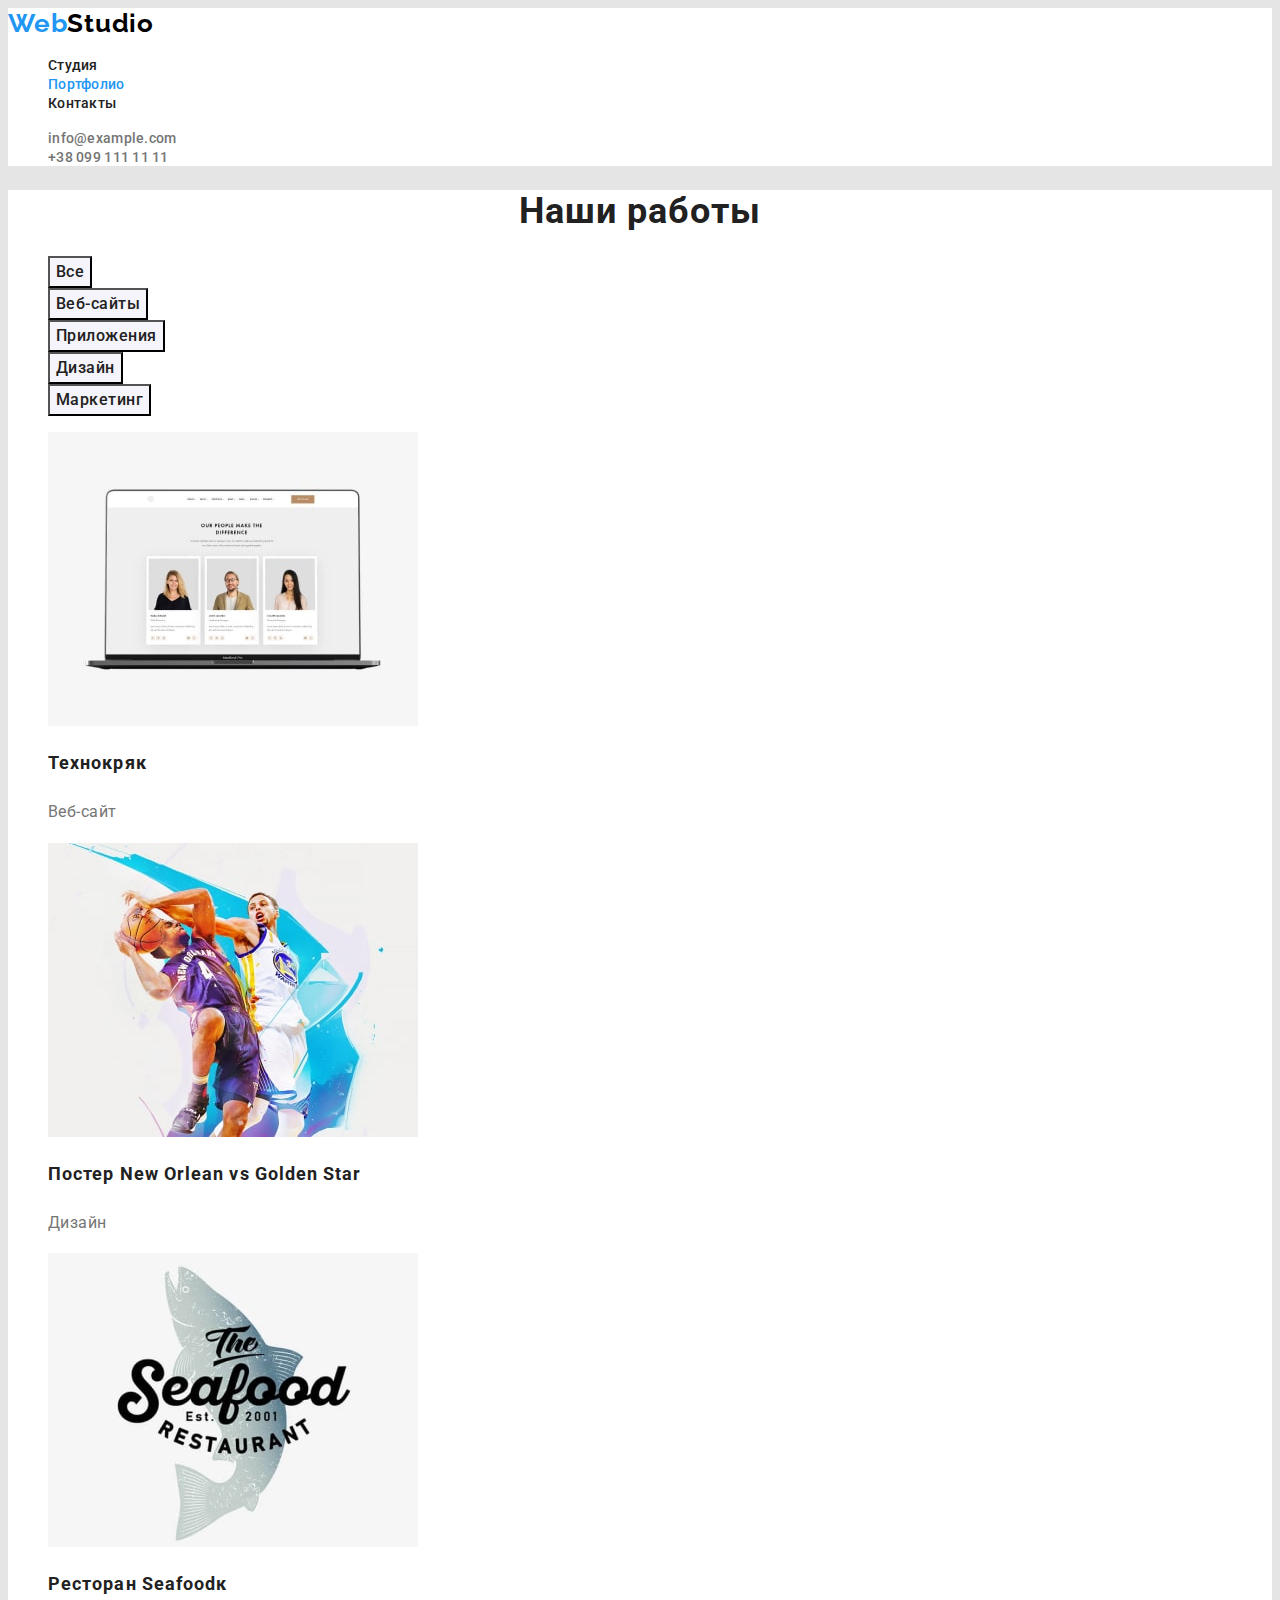
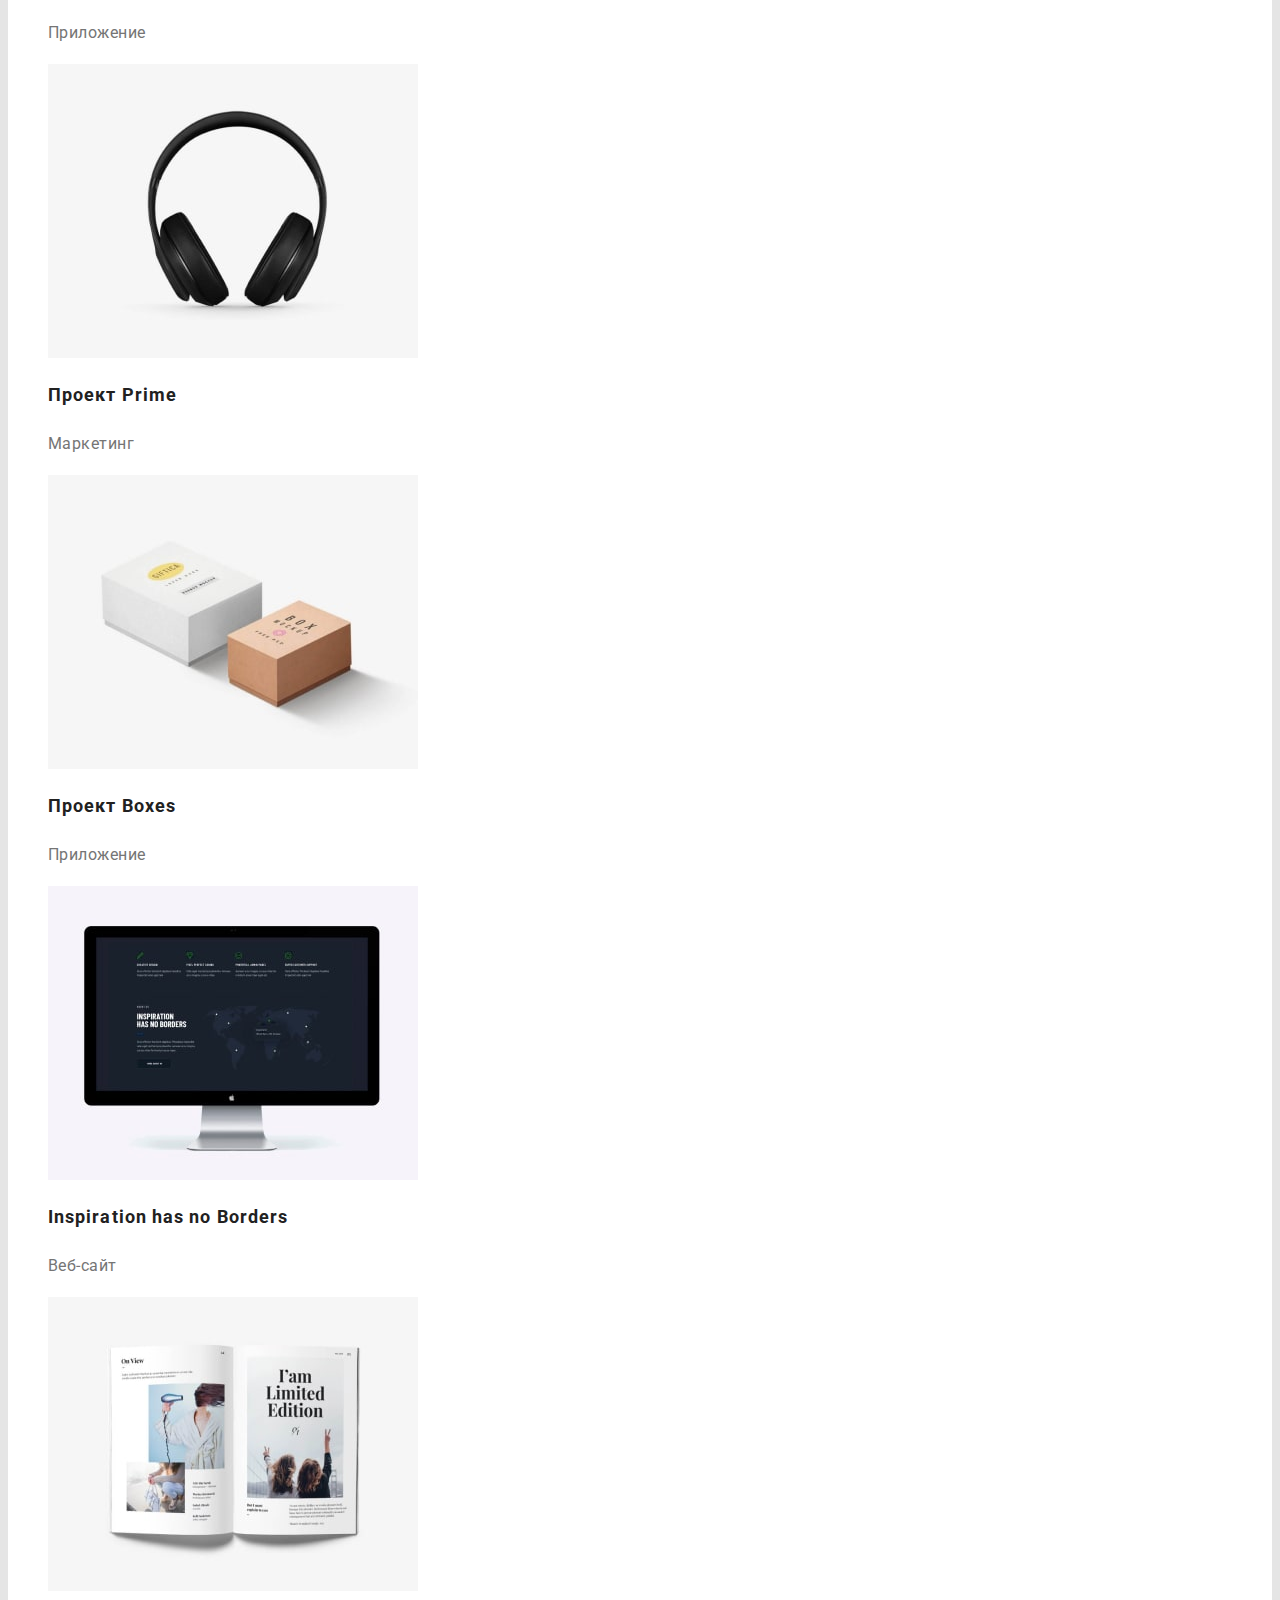
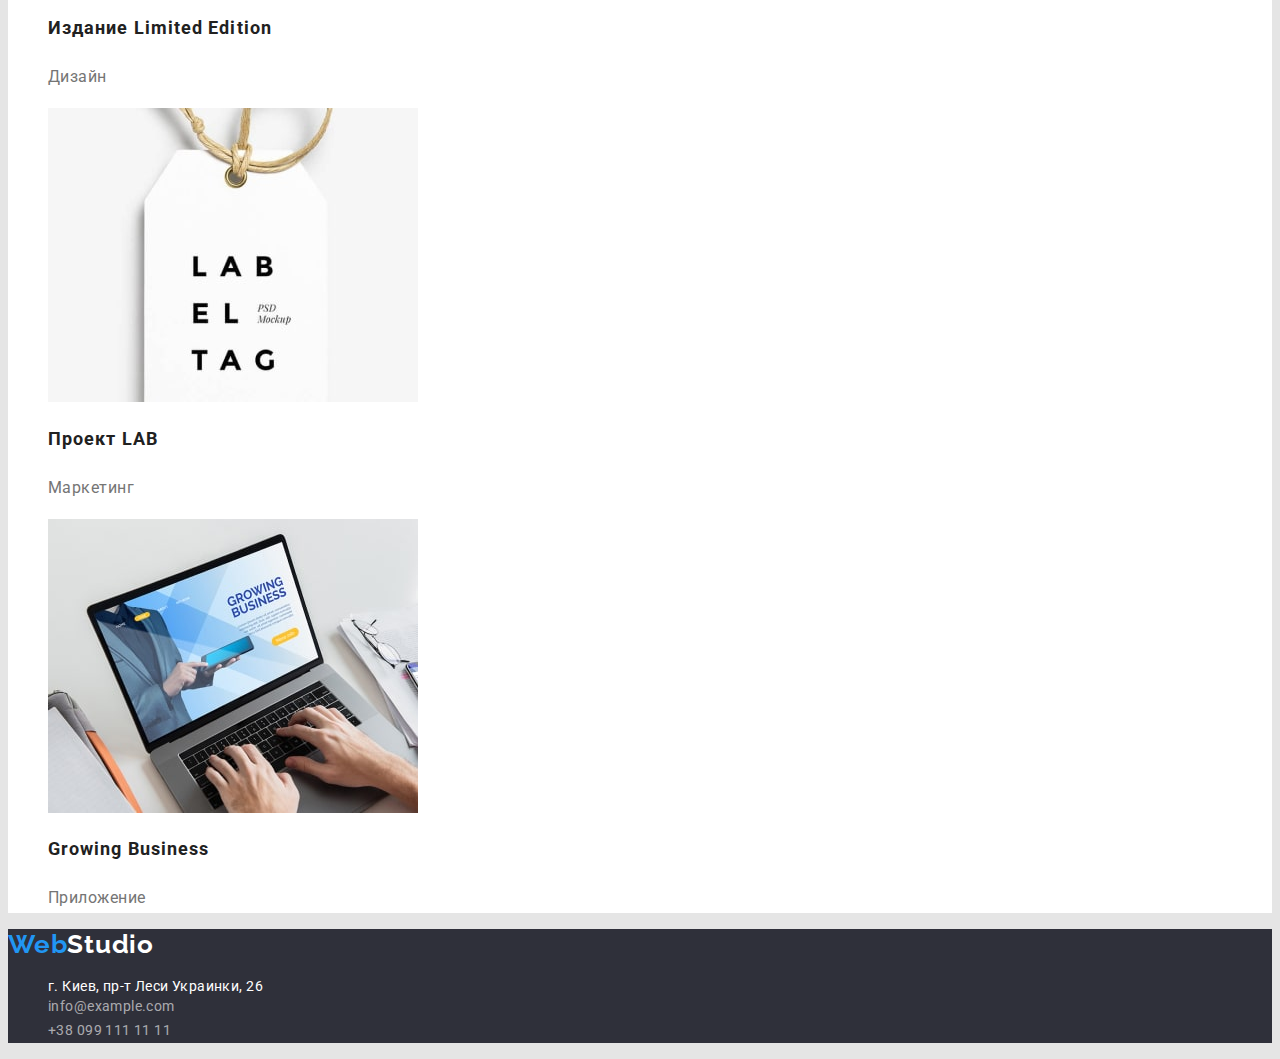
==== portfolio.html @ e9dab973 "add styles" ====
<!DOCTYPE html>
<html lang="ru">

<head>
    <meta charset="UTF-8">
    <meta http-equiv="X-UA-Compatible" content="IE=edge">
    <meta name="viewport" content="width=device-width, initial-scale=1.0">
    <link rel="preconnect" href="https://fonts.googleapis.com">
    <link rel="preconnect" href="https://fonts.gstatic.com" crossorigin>
    <link
        href="https://fonts.googleapis.com/css2?family=Raleway:wght@700&family=Roboto:wght@400;500;700;900&display=swap"
        rel="stylesheet">
    <title>Студия</title>
    <link rel="stylesheet" href="./css/styles.css">
</head>

<body>

    <!---Header navigation-->

    <header class="header">
        <nav class="header-nav">
            <a class="link header-logo" href="./index.html" lang="en">
                <span class="logo-accent">Web</span>Studio</a>
            <ul class="list header-list">
                <li class="header-item">
                    <a class="link header-link" href="./index.html" rel="noreferrer">Студия</a>
                </li>
                <li class="header-item">
                    <a class="link header-link current" href="./portfolio.html">Портфолио</a>
                </li>
                <li class="header-item">
                    <a class="link header-link" href="">Контакты</a>
                </li>
            </ul>
        </nav>
        <ul class="list contact-list">
            <li class="contact-item">
                <a class="link contact-link" href="mailto:info@example.com">info@example.com</a>
            </li>
            <li class="contact-item">
                <a class="link contact-link" href="tel:+380991111111">+38 099 111 11 11</a>
            </li>
        </ul>
    </header>

    <!--Main section-->

    <main>
        <section class="portfolio">      
        <h1 class="portfolio-section-title">Наши работы</h1>
        <!--Portfolio nav-->
        <ul class="list portfolio-nav-list">
            <li><button class="portfolio-nav-btn cursor" type="button">Все</button></li>
            <li><button class="portfolio-nav-btn cursor" type="button">Веб-сайты</button></li>
            <li><button class="portfolio-nav-btn cursor" type="button">Приложения</button></li>
            <li><button class="portfolio-nav-btn cursor" type="button">Дизайн</button></li>
            <li><button class="portfolio-nav-btn cursor" type="button">Маркетинг</button></li>
        </ul>

            <!--Portfolio-->
            <ul class="list portfolio-list">
                <li><a class="link portfolio-link" href="">
                    <img src="./images/project1-min.jpg" alt="Технокряк" width="370" height="294">
                    <h2 class="portfolio-title">Технокряк</h2>
                    <p class="portfolio-description">Веб-сайт</p>
                </a></li>
                <li><a class="link portfolio-link" href="">
                    <img src="./images/project2-min.jpg" alt="Дизайн постера" width="370" height="294">
                    <h2 class="portfolio-title">Постер New Orlean vs Golden Star</h2>
                    <p class="portfolio-description">Дизайн</p>
                </a></li>
                <li><a class="link portfolio-link" href="">
                    <img src="./images/project3-min.jpg" alt="Приложение ресторана" width="370" height="294">
                    <h2 class="portfolio-title">Ресторан Seafoodк</h2>
                    <p class="portfolio-description">Приложение</p>
                </a></li>
                <li><a class="link portfolio-link" href="">
                    <img src="./images/project4-min.jpg" alt="Проект Prime" width="370" height="294">
                    <h2 class="portfolio-title">Проект Prime</h2>
                    <p class="portfolio-description">Маркетинг</p>
                </a></li>
                <li><a class="link portfolio-link" href="">
                    <img src="./images/project5-min.jpg" alt="Проект Boxes" width="370" height="294">
                    <h2 class="portfolio-title">Проект Boxes</h2>
                    <p class="portfolio-description">Приложение</p>
                </a></li>
                <li><a class="link portfolio-link" href="">
                    <img src="./images/project6-min.jpg" alt="Веб сайт" width="370" height="294">
                    <h2 class="portfolio-title" lang="en">Inspiration has no Borders</h2>
                    <p class="portfolio-description">Веб-сайт</p>
                </a></li>
                <li><a class="link portfolio-link" href="">
                    <img src="./images/project7-min.jpg" alt="Дизайн издания" width="370" height="294">
                    <h2 class="portfolio-title">Издание Limited Edition</h2>
                    <p class="portfolio-description">Дизайн</p>
                </a></li>
                <li><a class="link portfolio-link" href="">
                    <img src="./images/project8-min.jpg" alt="Проект LAB" width="370" height="294">
                    <h2 class="portfolio-title">Проект LAB</h2>
                    <p class="portfolio-description">Маркетинг</p>
                </a></li>
                <li><a class="link portfolio-link" href="">
                    <img src="./images/project9-min.jpg" alt="Growing Business" width="370" height="294">
                    <h2 class="portfolio-title" lang="en">Growing Business</h2>
                    <p class="portfolio-description">Приложение</p>
                </a></li>
            </ul>
    </section>
    </main>

    <!--Footer section-->

    <footer class="footer">
        <a class="link footer-logo" href="./index.html" lang="en"> <span class="logo-accent">Web</span>Studio</a>
        <address class="address">
            <ul class="list address-list">
                <li><a class="link address-link" href="">г. Киев, пр-т Леси Украинки, 26</a></li>
                <li><a class="link mail-link" href="mailto:info@example.com">info@example.com</a></li>
                <li><a class="link tel-link" href="tel:+380991111111">+38 099 111 11 11</a></li>
            </ul>
        </address>
    </footer>
    </body>

</html>
---- css/styles.css ----
:root {
  --main-title-color: #212121;
  --accent-title-color: #ffffff;
  --main-text-color: #757575;
  --second-text-color: #ffffff;
  --accent-text-color: #2196f3;
  --main-section-background-color: #ffffff;
  --second-section-background-color: #f5f4fa;
  --accent-section-background-color: #2f303a;
  --main-btn-color: #ffffff;
  --second-btn-color: #212121;
  --main-btn-background-color: #2196f3;
  --second-btn-background-color: #f5f4fa;
}

body {
  font-family: Roboto, sans-serif;
  color: #757575;
  background-color: #e5e5e5;
}

.list {
  list-style: none;
}

.link {
  text-decoration: none;
}
.cursor {
  cursor: pointer;
}

/*------------Header styles------------------*/

.header-link.current {
  color: var(--accent-text-color);
}

.header {
  background-color: var(--main-section-background-color);
}
.header-logo {
  font-family: Raleway;
  font-weight: 700;
  font-size: 26px;
  line-height: 1.19;
  letter-spacing: 0.03em;
  color: #000000;
}

.logo-accent {
  font-family: Raleway;
  font-weight: 700;
  font-size: 26px;
  line-height: 1.19;
  letter-spacing: 0.03em;
  color: var(--accent-text-color);
}

.header-link {
  font-weight: 500;
  font-size: 14px;
  line-height: 1.14;
  letter-spacing: 0.02em;
  color: var(--main-title-color);
}

.contact-link {
  font-weight: 500;
  font-size: 14px;
  line-height: 1.14;
  letter-spacing: 0.02em;
  color: var(--main-text-color);
}

.contact-link:hover,
:focus {
  color: var(--accent-text-color);
}

/*------------Hero styles------------------*/

.hero {
  background-color: var(--accent-section-background-color);
}

.hero-title {
  font-weight: 900;
  font-size: 44px;
  line-height: 1.36;
  text-align: center;
  letter-spacing: 0.06em;
  text-transform: uppercase;
  color: var(--accent-title-color);
}

.hero-btn {
  background-color: var(--main-btn-background-color);
  font-family: inherit;
  font-weight: 700;
  font-size: 16px;
  line-height: 1.87;
  letter-spacing: 0.06em;
  color: var(--main-btn-color);
}

/*------------Advantages styles ------------------*/

.advantages {
  background-color: var(--main-section-background-color);
}

.advantages-section-title,
.services-section-title,
.team-section-title {
  font-weight: 700;
  font-size: 36px;
  line-height: 1.17;
  text-align: center;
  letter-spacing: 0.03em;
  color: var(--main-title-color);
}

.advantages-title {
  font-weight: 700;
  font-size: 36px;
  line-height: 1.17;
  letter-spacing: 0.03em;
  color: var(--main-title-color);
}

.advantages-description {
  font-size: 14px;
  line-height: 1.71;
  letter-spacing: 0.03em;
}

.services {
  background-color: var(--main-section-background-color);
}

/*------------Team styles------------------*/

.team {
  background-color: var(--second-section-background-color);
}
.team-title {
  font-weight: 500;
  font-size: 16px;
  line-height: 1.19;
  letter-spacing: 0.03em;
  color: var(--main-title-color);
}

.team-name {
  font-size: 16px;
  line-height: 1.19;
  letter-spacing: 0.03em;
}

/*------------Footer styles------------------*/

.footer {
  background-color: var(--accent-section-background-color);
}

.footer-logo {
  font-family: Raleway;
  font-weight: 700;
  font-size: 26px;
  line-height: 1.19;
  letter-spacing: 0.03em;
  color: var(--second-text-color);
}

.address-link {
  font-size: 14px;
  font-style: normal;
  line-height: 1.71px;
  letter-spacing: 0.03em;
  color: var(--second-text-color);
}

.mail-link,
.tel-link {
  font-style: normal;
  font-size: 14px;
  line-height: 1.71;
  letter-spacing: 0.03em;
  color: rgba(255, 255, 255, 0.6);
}

.mail-link:hover,
:focus,
.tel-link:hover,
:focus {
  color: var(--second-text-color);
}

/*------------Portfolio page styles------------------*/

.portfolio {
  background-color: var(--main-section-background-color);
}

.portfolio-section-title {
  font-weight: 700;
  font-size: 36px;
  line-height: 1.17;
  text-align: center;
  letter-spacing: 0.03em;
  color: var(--main-title-color);
}
.portfolio-nav-btn {
  background-color: var(--second-btn-background-color);
  font-family: inherit;
  font-weight: 500;
  font-size: 16px;
  line-height: 1.62;
  letter-spacing: 0.03em;
  color: var(--second-btn-color);
}

.portfolio-nav-btn:hover,
:focus {
  background-color: var(--main-btn-background-color);
  color: var(--main-btn-color);
}

.portfolio-title {
  font-weight: 700;
  font-size: 18px;
  line-height: 2;
  letter-spacing: 0.06em;
  color: var(--main-title-color);
}

.portfolio-description {
  font-size: 16px;
  line-height: 1.87;
  letter-spacing: 0.03em;
  color: var(--main-text-color);
}
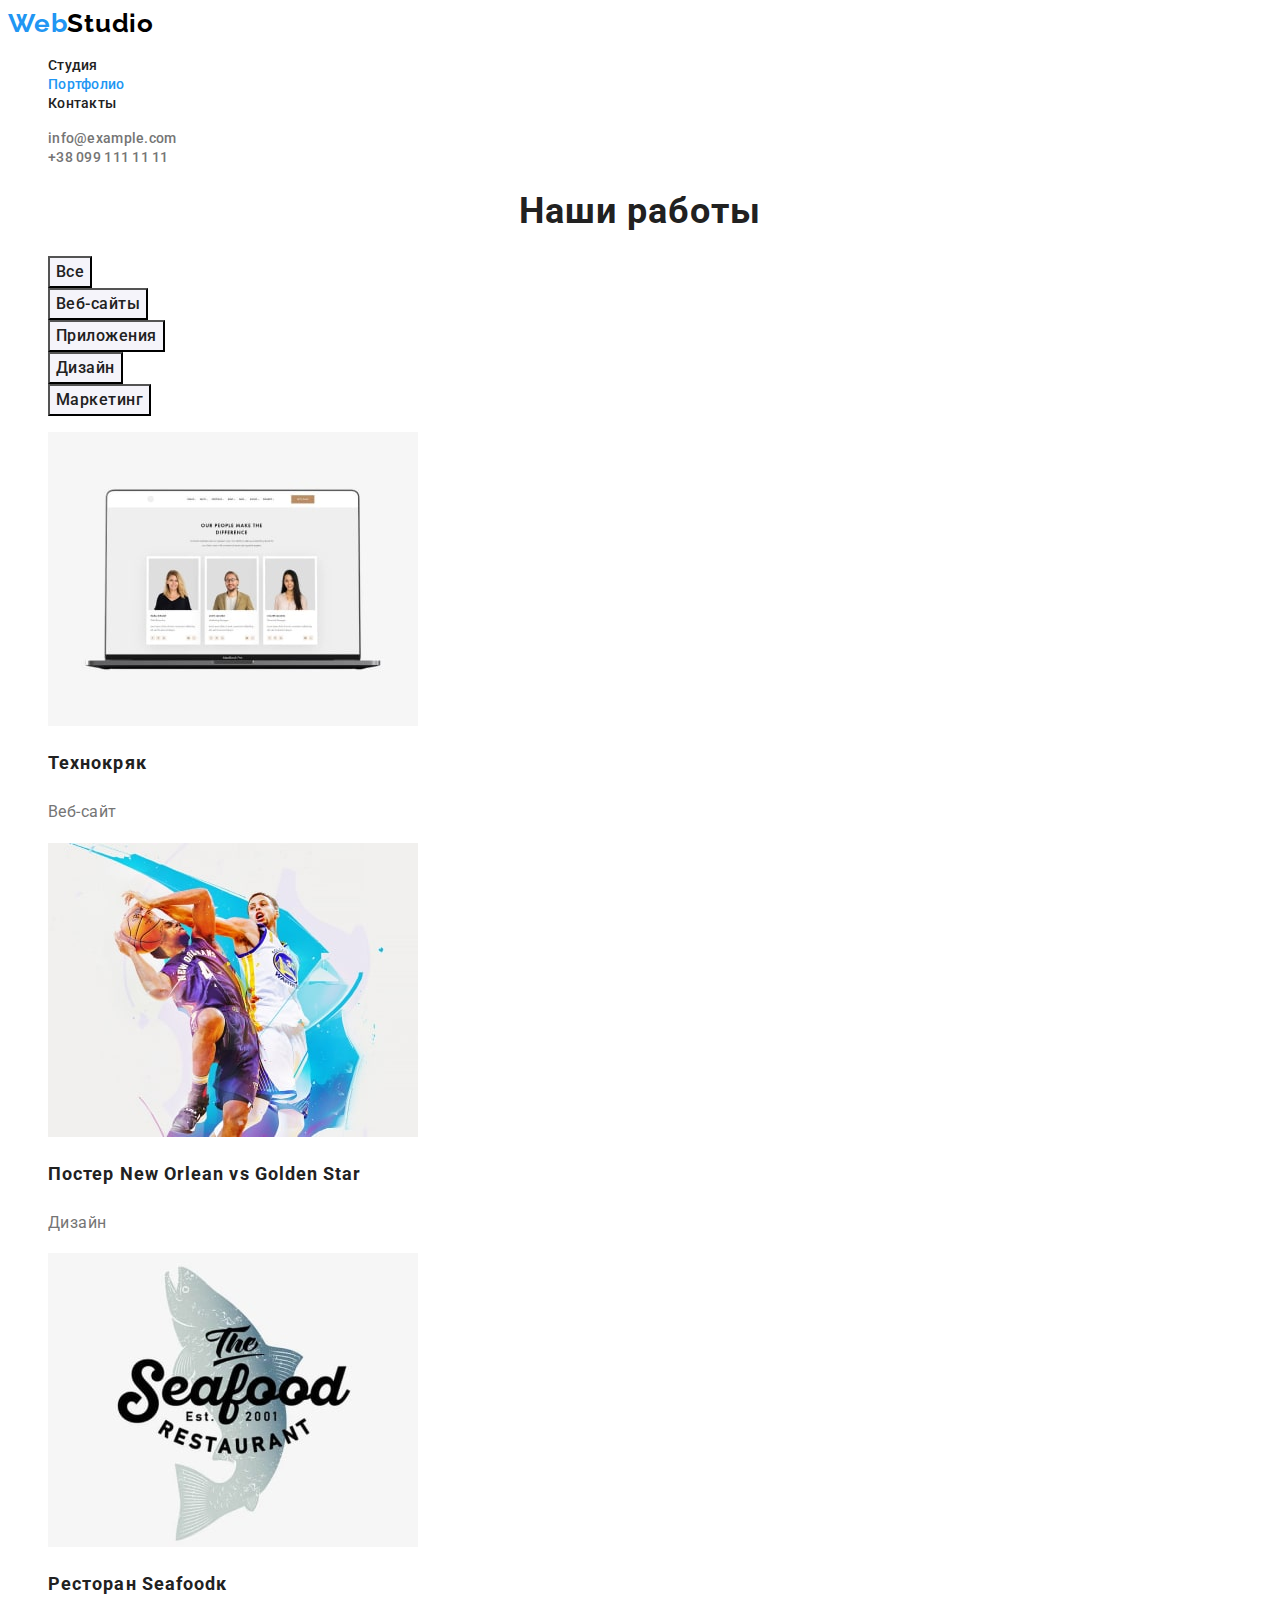
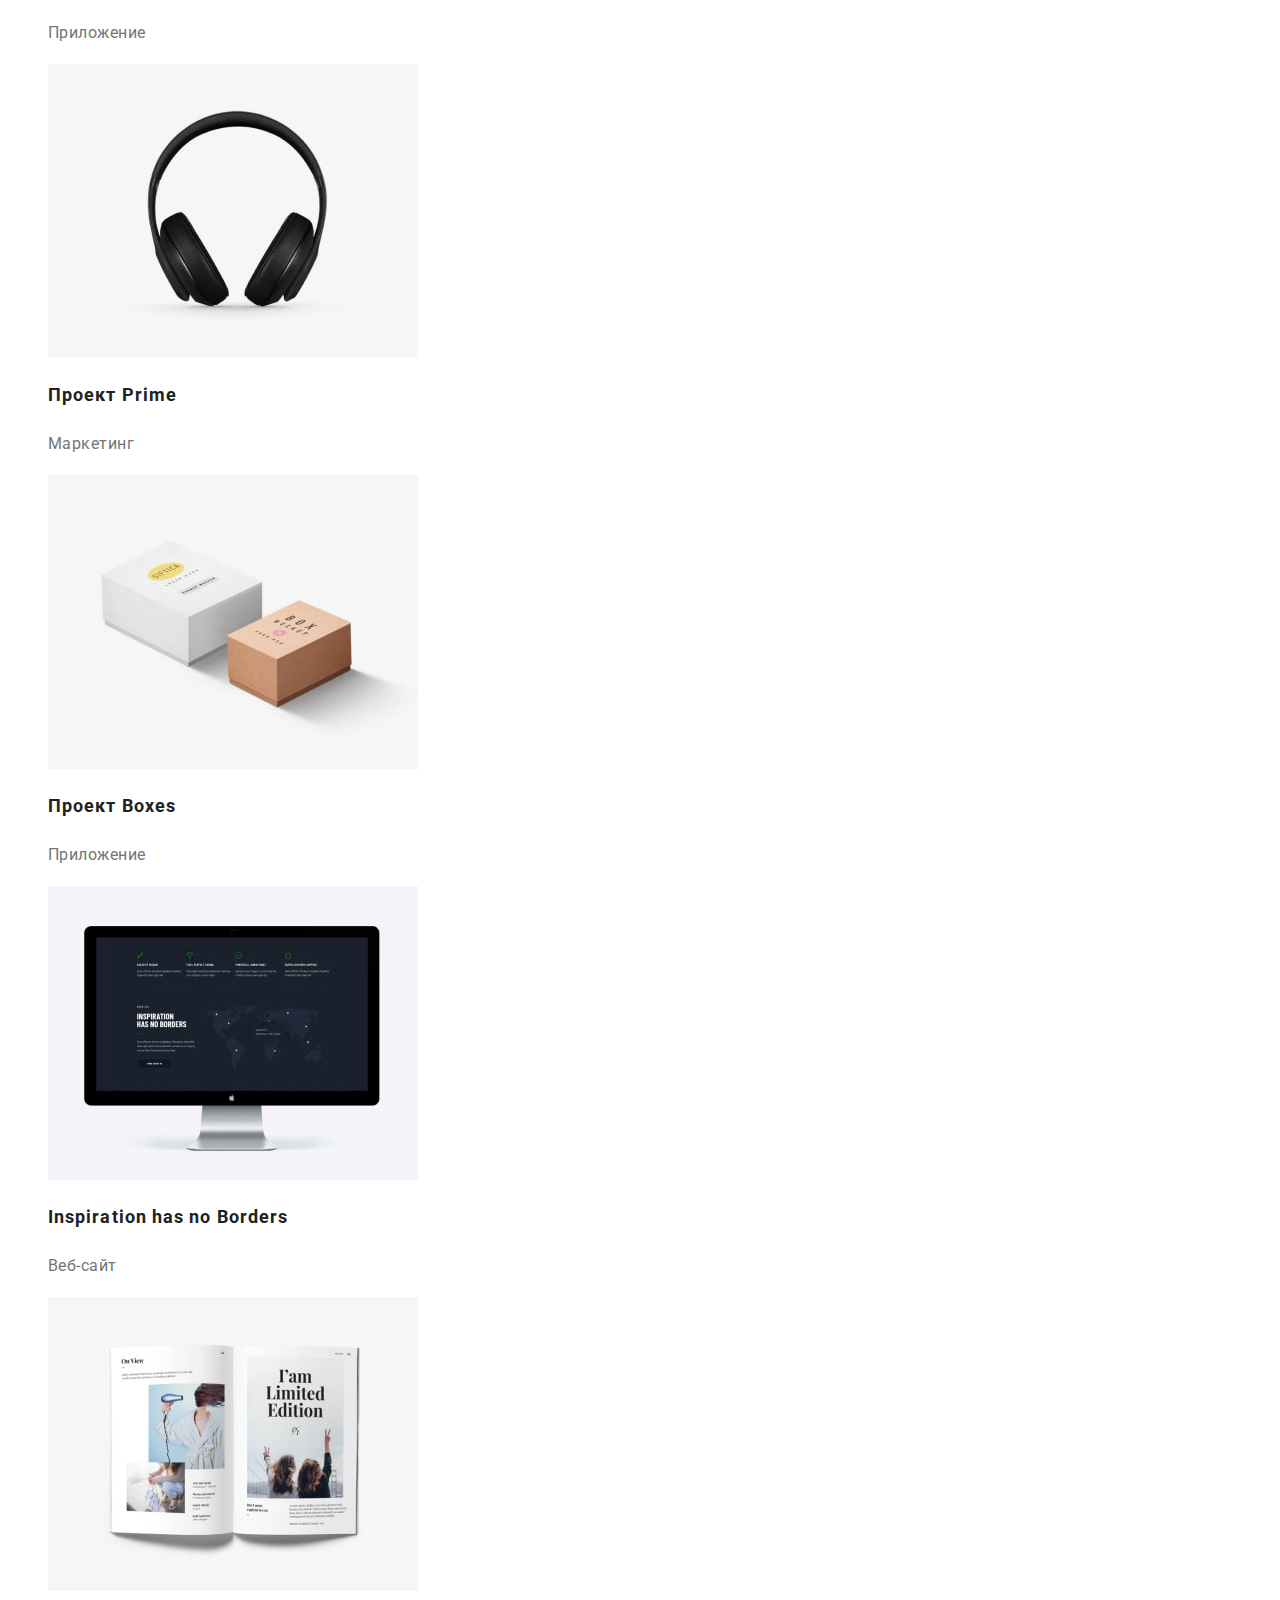
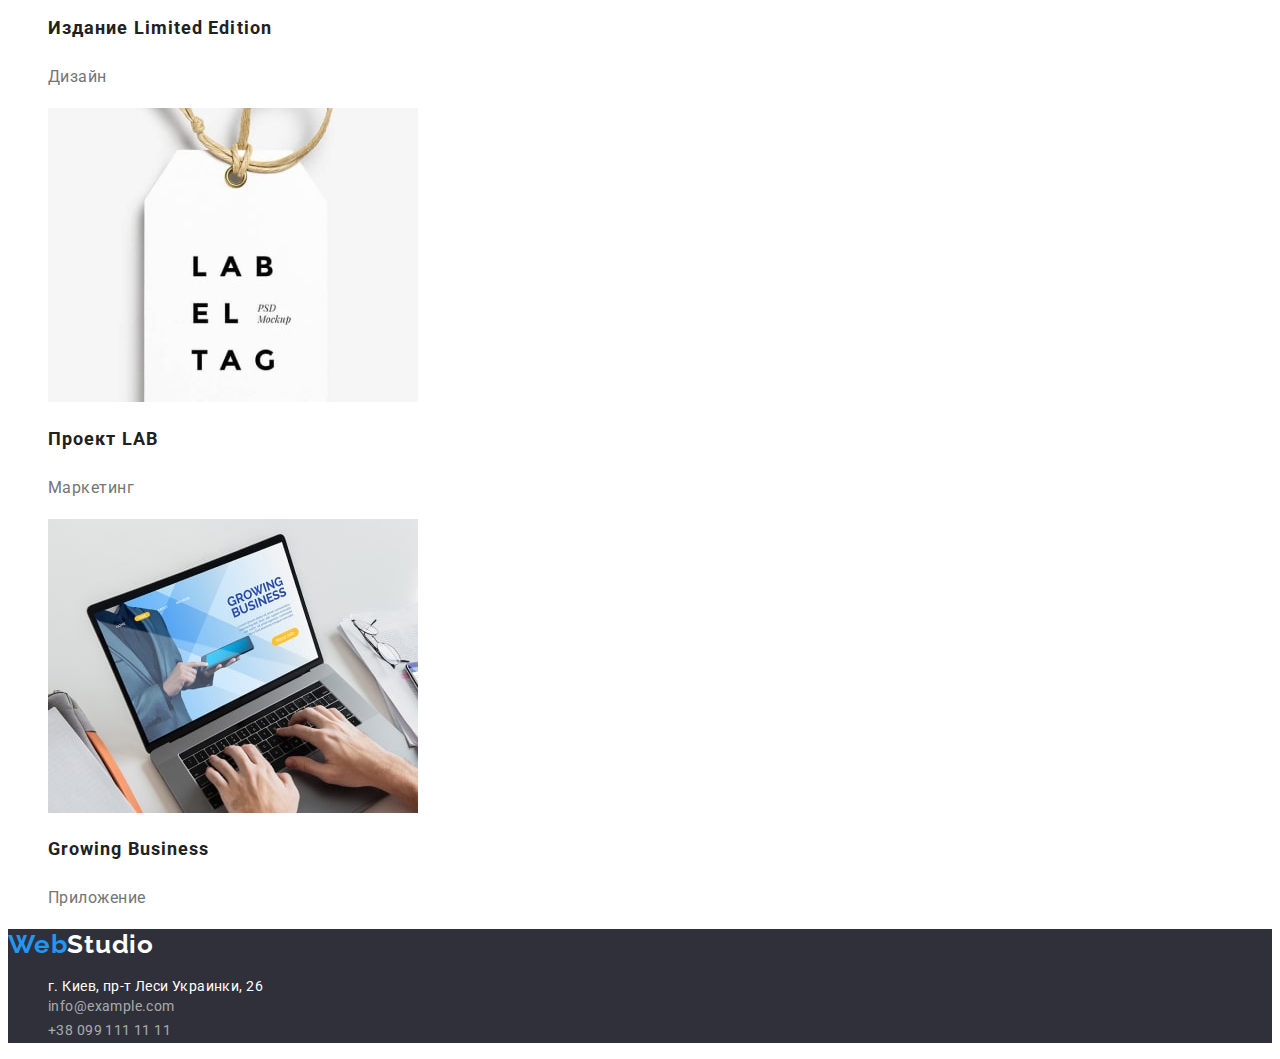
==== commit ad790c09: "bug fixes" ====
--- a/portfolio.html
+++ b/portfolio.html
@@ -51,11 +51,11 @@
         <h1 class="portfolio-section-title">Наши работы</h1>
         <!--Portfolio nav-->
         <ul class="list portfolio-nav-list">
-            <li><button class="portfolio-nav-btn cursor" type="button">Все</button></li>
-            <li><button class="portfolio-nav-btn cursor" type="button">Веб-сайты</button></li>
-            <li><button class="portfolio-nav-btn cursor" type="button">Приложения</button></li>
-            <li><button class="portfolio-nav-btn cursor" type="button">Дизайн</button></li>
-            <li><button class="portfolio-nav-btn cursor" type="button">Маркетинг</button></li>
+            <li><button class="portfolio-nav-btn" type="button">Все</button></li>
+            <li><button class="portfolio-nav-btn" type="button">Веб-сайты</button></li>
+            <li><button class="portfolio-nav-btn" type="button">Приложения</button></li>
+            <li><button class="portfolio-nav-btn" type="button">Дизайн</button></li>
+            <li><button class="portfolio-nav-btn" type="button">Маркетинг</button></li>
         </ul>
 
             <!--Portfolio-->
--- a/css/styles.css
+++ b/css/styles.css
@@ -4,7 +4,6 @@
   --main-text-color: #757575;
   --second-text-color: #ffffff;
   --accent-text-color: #2196f3;
-  --main-section-background-color: #ffffff;
   --second-section-background-color: #f5f4fa;
   --accent-section-background-color: #2f303a;
   --main-btn-color: #ffffff;
@@ -16,7 +15,7 @@
 body {
   font-family: Roboto, sans-serif;
   color: #757575;
-  background-color: #e5e5e5;
+  background-color: #ffffff;
 }
 
 .list {
@@ -26,9 +25,6 @@
 .link {
   text-decoration: none;
 }
-.cursor {
-  cursor: pointer;
-}
 
 /*------------Header styles------------------*/
 
@@ -36,9 +32,6 @@
   color: var(--accent-text-color);
 }
 
-.header {
-  background-color: var(--main-section-background-color);
-}
 .header-logo {
   font-family: Raleway;
   font-weight: 700;
@@ -74,7 +67,9 @@
 }
 
 .contact-link:hover,
-:focus {
+.contact-link:focus,
+.header-link:hover,
+.header-link:focus {
   color: var(--accent-text-color);
 }
 
@@ -102,13 +97,10 @@
   line-height: 1.87;
   letter-spacing: 0.06em;
   color: var(--main-btn-color);
+  cursor: pointer;
 }
 
 /*------------Advantages styles ------------------*/
-
-.advantages {
-  background-color: var(--main-section-background-color);
-}
 
 .advantages-section-title,
 .services-section-title,
@@ -123,20 +115,17 @@
 
 .advantages-title {
   font-weight: 700;
-  font-size: 36px;
-  line-height: 1.17;
-  letter-spacing: 0.03em;
-  color: var(--main-title-color);
+  font-size: 14px;
+  line-height: 1.14;
+  letter-spacing: 0.03em;
+  color: var(--main-title-color);
+  text-transform: uppercase;
 }
 
 .advantages-description {
   font-size: 14px;
   line-height: 1.71;
   letter-spacing: 0.03em;
-}
-
-.services {
-  background-color: var(--main-section-background-color);
 }
 
 /*------------Team styles------------------*/
@@ -191,17 +180,13 @@
 }
 
 .mail-link:hover,
-:focus,
+.mail-link:focus,
 .tel-link:hover,
-:focus {
+.tel-link:focus {
   color: var(--second-text-color);
 }
 
 /*------------Portfolio page styles------------------*/
-
-.portfolio {
-  background-color: var(--main-section-background-color);
-}
 
 .portfolio-section-title {
   font-weight: 700;
@@ -219,10 +204,11 @@
   line-height: 1.62;
   letter-spacing: 0.03em;
   color: var(--second-btn-color);
+  cursor: pointer;
 }
 
 .portfolio-nav-btn:hover,
-:focus {
+.portfolio-nav-btn:focus {
   background-color: var(--main-btn-background-color);
   color: var(--main-btn-color);
 }
